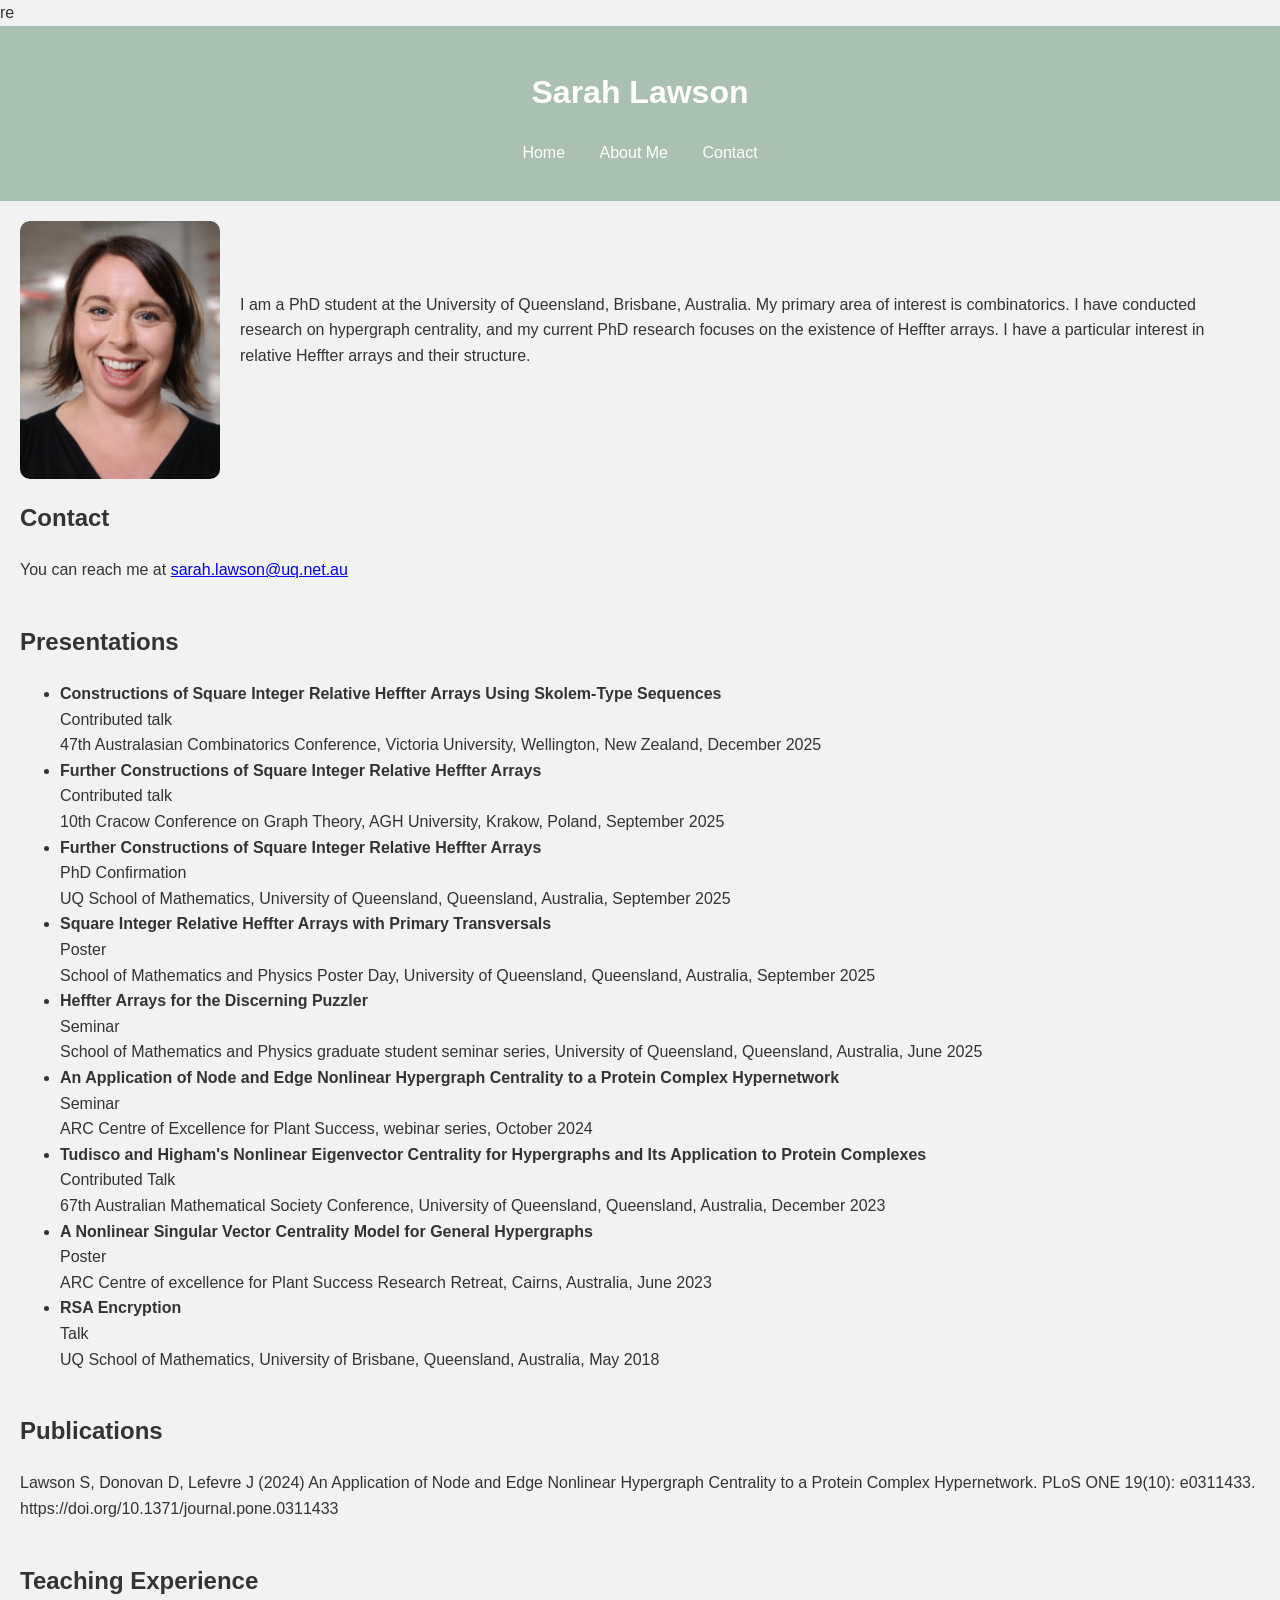
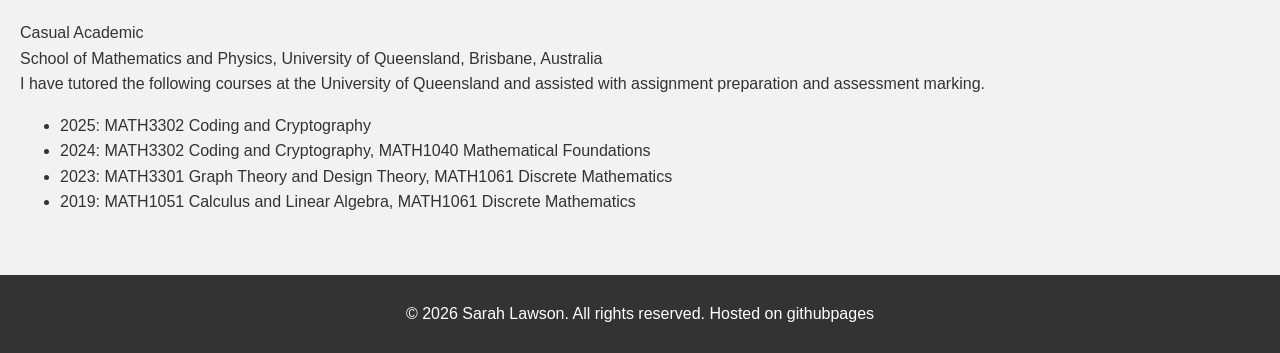
==== index.html @ 88eed438 "Update index.html" ====
re<!DOCTYPE html>
<html lang="en">
<head>
    <meta charset="UTF-8">
    <meta name="viewport" content="width=device-width, initial-scale=1.0">
    <title>Sarah Lawson</title>
    <link rel="stylesheet" href="style.css">
</head>
<body>
    <header>
        <h1>Sarah Lawson</h1>
        <nav>
            <ul>
                <li><a href="index.html">Home</a></li>
                
                <li><a href="about.html">About Me</a></li>
                <li><a href="contact.html">Contact</a></li>
            </ul>
        </nav>
    </header>

    <main>
        <style>
  .side-by-side {
    display: flex;           /* arrange children in a row */
    align-items: center; /* centre align text to top of image */
    gap: 20px;               /* space between image and text */
  }

  .side-by-side img {
    width: 200px;            /* adjust as needed */
    height: auto;
    border-radius: 10px;     /* optional */
  }

  .side-by-side p {
    margin: 0;               /* remove extra paragraph spacing */
  }
</style>

<div class="side-by-side">
  <img src="images/portrait_Sarah.png" alt="Portrait of Sarah" class="portrait">

  <section id="home">
    <p>I am a PhD student at the University of Queensland, Brisbane, Australia. My primary area of interest is combinatorics. 
      I have conducted research on hypergraph centrality, and my current PhD research focuses on the existence of Heffter arrays. 
      I have a particular interest in relative Heffter arrays and their structure.</p>
  </section>
</div>

                <section id="contact">
            <h2>Contact</h2>
            <p>You can reach me at <a href="mailto:sarah.lawson@uq.net.au">sarah.lawson@uq.net.au</a></p>
        </section>


        <section id="presentations">
            <h2>Presentations</h2>
            <ul>
                <li><b>Constructions of Square Integer Relative Heffter Arrays Using Skolem-Type Sequences</b> <br />
                    Contributed talk <br />
                    47th Australasian Combinatorics Conference, Victoria University, Wellington, New Zealand, December 2025</li>
                <li><b>Further Constructions of Square Integer Relative Heffter Arrays</b><br />
                    Contributed talk <br />
                    10th Cracow Conference on Graph Theory, AGH University, Krakow, Poland, September 2025</li>
                <li><b>Further Constructions of Square Integer Relative Heffter Arrays</b><br />
                    PhD Confirmation <br />
                    UQ School of Mathematics, University of Queensland, Queensland, Australia, September 2025</li>
                                     
                    
                    
                <li> <b>Square Integer Relative Heffter Arrays with Primary Transversals</b><br />
                    Poster<br />
                    School of Mathematics and Physics Poster Day, University of Queensland, Queensland, Australia, September 2025</li> 
                    
                <li> <b>Heffter Arrays for the Discerning Puzzler</b><br />
                    Seminar<br />
                    School of Mathematics and Physics graduate student seminar series, University of Queensland, Queensland, Australia, June 2025</li> 
                    
                <li><b> An Application of Node and Edge Nonlinear Hypergraph Centrality to a Protein Complex Hypernetwork</b> <br />
                    Seminar<br />
                    ARC Centre of Excellence for Plant Success, webinar series, October 2024</li> 
                    
                <li> <b>Tudisco and Higham's Nonlinear Eigenvector Centrality for Hypergraphs and Its Application to Protein Complexes</b><br />
                    Contributed Talk <br />
                    67th Australian Mathematical Society Conference, University of Queensland, Queensland, Australia, December 2023</li> 
                    
                <li> <b>A Nonlinear Singular Vector Centrality Model for General Hypergraphs</b><br />
                    Poster<br />
                     ARC Centre of excellence for Plant Success Research Retreat, Cairns, Australia, June 2023</li> 
                    
                <li> <b>RSA Encryption </b><br />
                    Talk <br />
                    UQ School of Mathematics, University of Brisbane, Queensland, Australia, May 2018</li> 
        </ul>
        </section>

        <section id="Publications">
            <h2>Publications</h2>
            <p>Lawson S, Donovan D, Lefevre J (2024) An Application of Node and Edge Nonlinear Hypergraph Centrality to a Protein Complex Hypernetwork. 
                PLoS ONE 19(10): e0311433. https://doi.org/10.1371/journal.pone.0311433</p>
        </section>

        <section id="Teaching Experience">
            <h2>Teaching Experience</h2>
            <p>Casual Academic<br />
                School of Mathematics and Physics, University of Queensland, Brisbane, Australia <br />

                I have tutored the following courses at the University of Queensland and assisted with assignment preparation and assessment marking.
                <ul>
                  <li>2025: MATH3302 Coding and Cryptography   </li>
                
                  <li>2024: MATH3302 Coding and Cryptography, MATH1040 Mathematical Foundations</li>
                 
                  <li>2023: MATH3301 Graph Theory and Design Theory, MATH1061 Discrete Mathematics</li>
                
                  <li>2019: MATH1051 Calculus and Linear Algebra, MATH1061 Discrete Mathematics</li>
        </section>

        

    </main>

    <footer>
        <p>&copy; 2026 Sarah Lawson. All rights reserved. Hosted on githubpages</p>
    </footer>
</body>
</html>
---- style.css ----
/* Basic styling for your website */
body {
    font-family: Arial, sans-serif;
    line-height: 1.6;
    margin: 0;
    padding: 0;
    background-color: #f2f2f2;
    color: #333;
}

header {
    background-color: #AAC1B1;
    color: white;
    padding: 20px 0;
    text-align: center;
}

nav ul {
    list-style: none;
    padding: 0;
}

nav ul li {
    display: inline;
    margin: 0 15px;
}

nav ul li a {
    color: white;
    text-decoration: none;
}

main {
    padding: 20px;
}

section {
    margin-bottom: 40px;
}

footer {
    background-color: #333;
    color: white;
    text-align: center;
    padding: 10px 0;
}

.portrait {
    width: 33%;
    max-width: 300px;   /* optional, stops it getting huge */
    height: auto;       /* keeps proportions correct */
    display: block;       /* makes the image act like a block element */
    margin: 0 auto;       /* auto left/right margins center it */
}
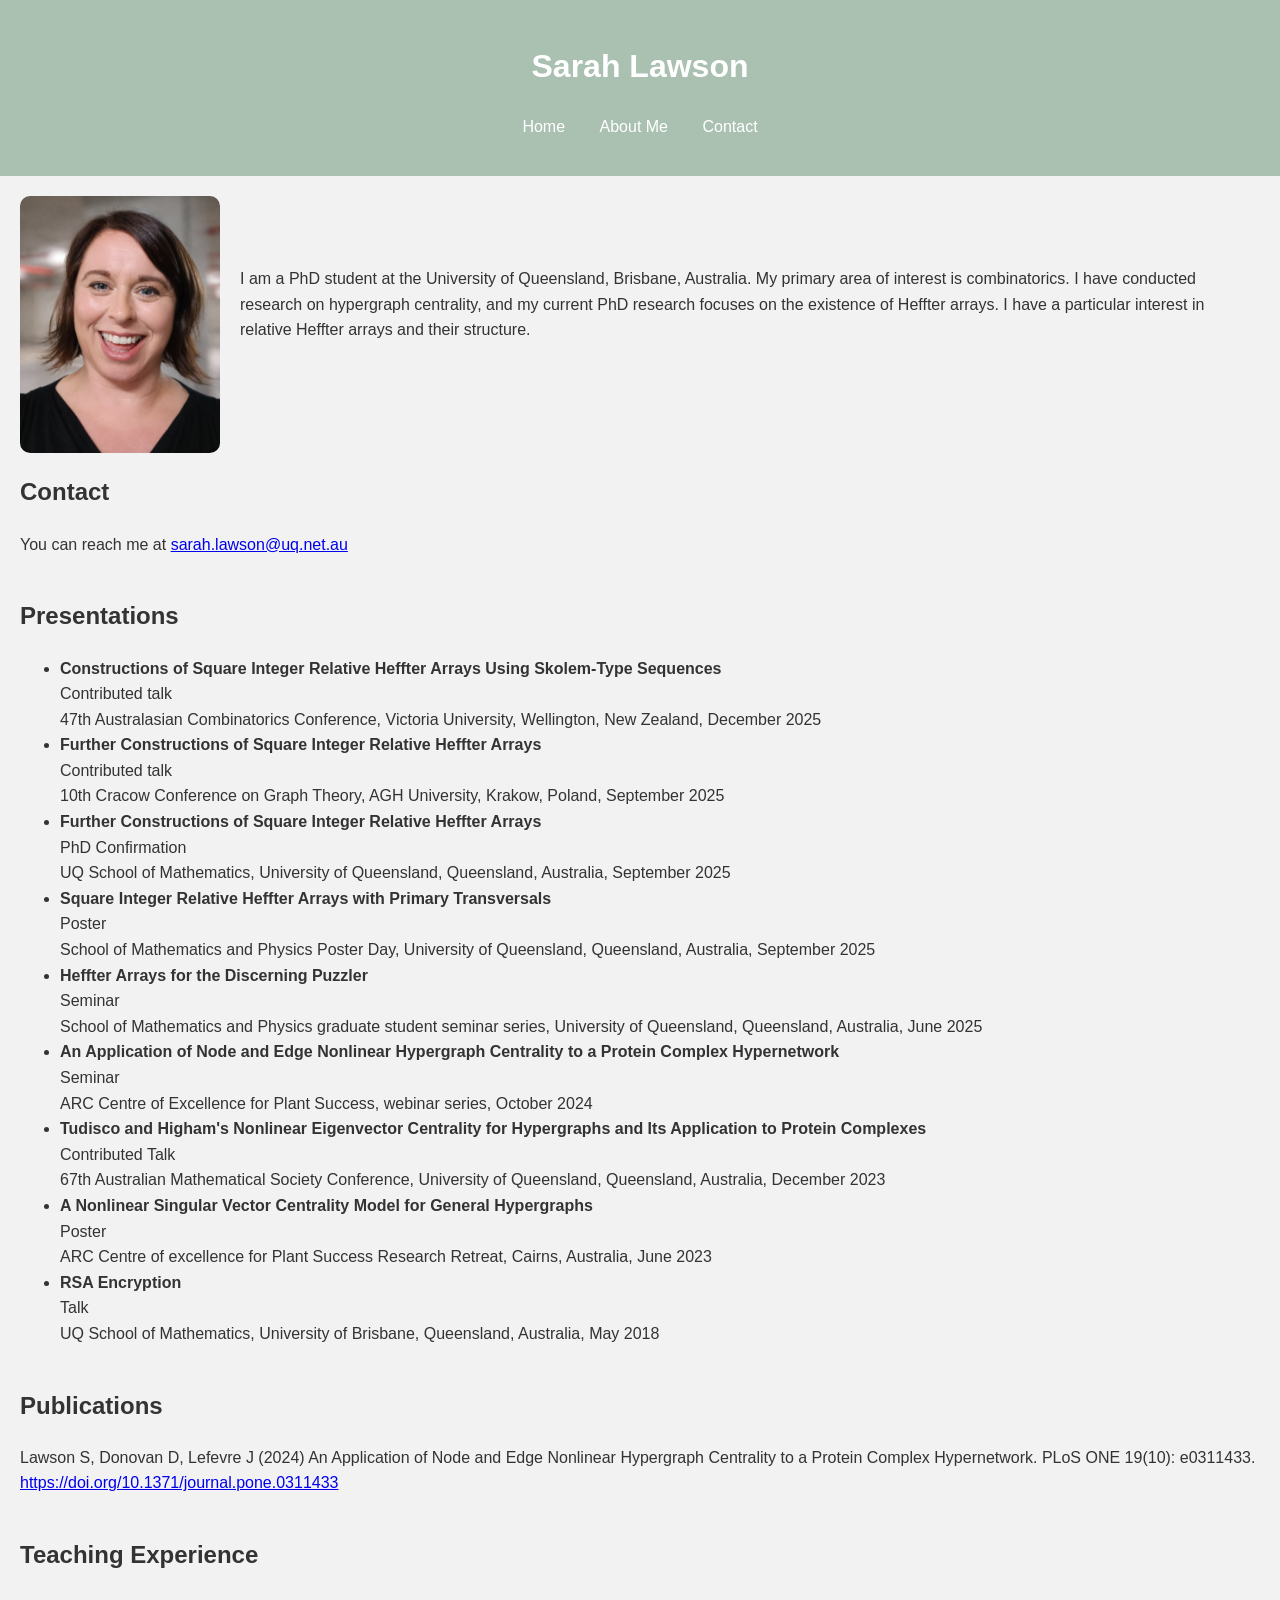
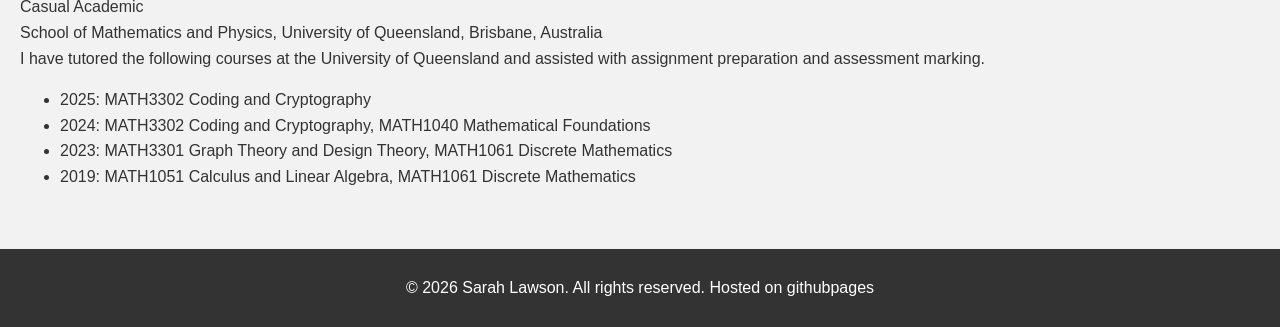
==== commit 8158b048: "Update index.html" ====
--- a/index.html
+++ b/index.html
@@ -1,4 +1,4 @@
-re<!DOCTYPE html>
+<!DOCTYPE html>
 <html lang="en">
 <head>
     <meta charset="UTF-8">
@@ -98,7 +98,9 @@
         <section id="Publications">
             <h2>Publications</h2>
             <p>Lawson S, Donovan D, Lefevre J (2024) An Application of Node and Edge Nonlinear Hypergraph Centrality to a Protein Complex Hypernetwork. 
-                PLoS ONE 19(10): e0311433. https://doi.org/10.1371/journal.pone.0311433</p>
+                PLoS ONE 19(10): e0311433. <a href="https://doi.org/10.1371/journal.pone.0311433" target="_blank">
+    https://doi.org/10.1371/journal.pone.0311433
+</a></p>
         </section>
 
         <section id="Teaching Experience">
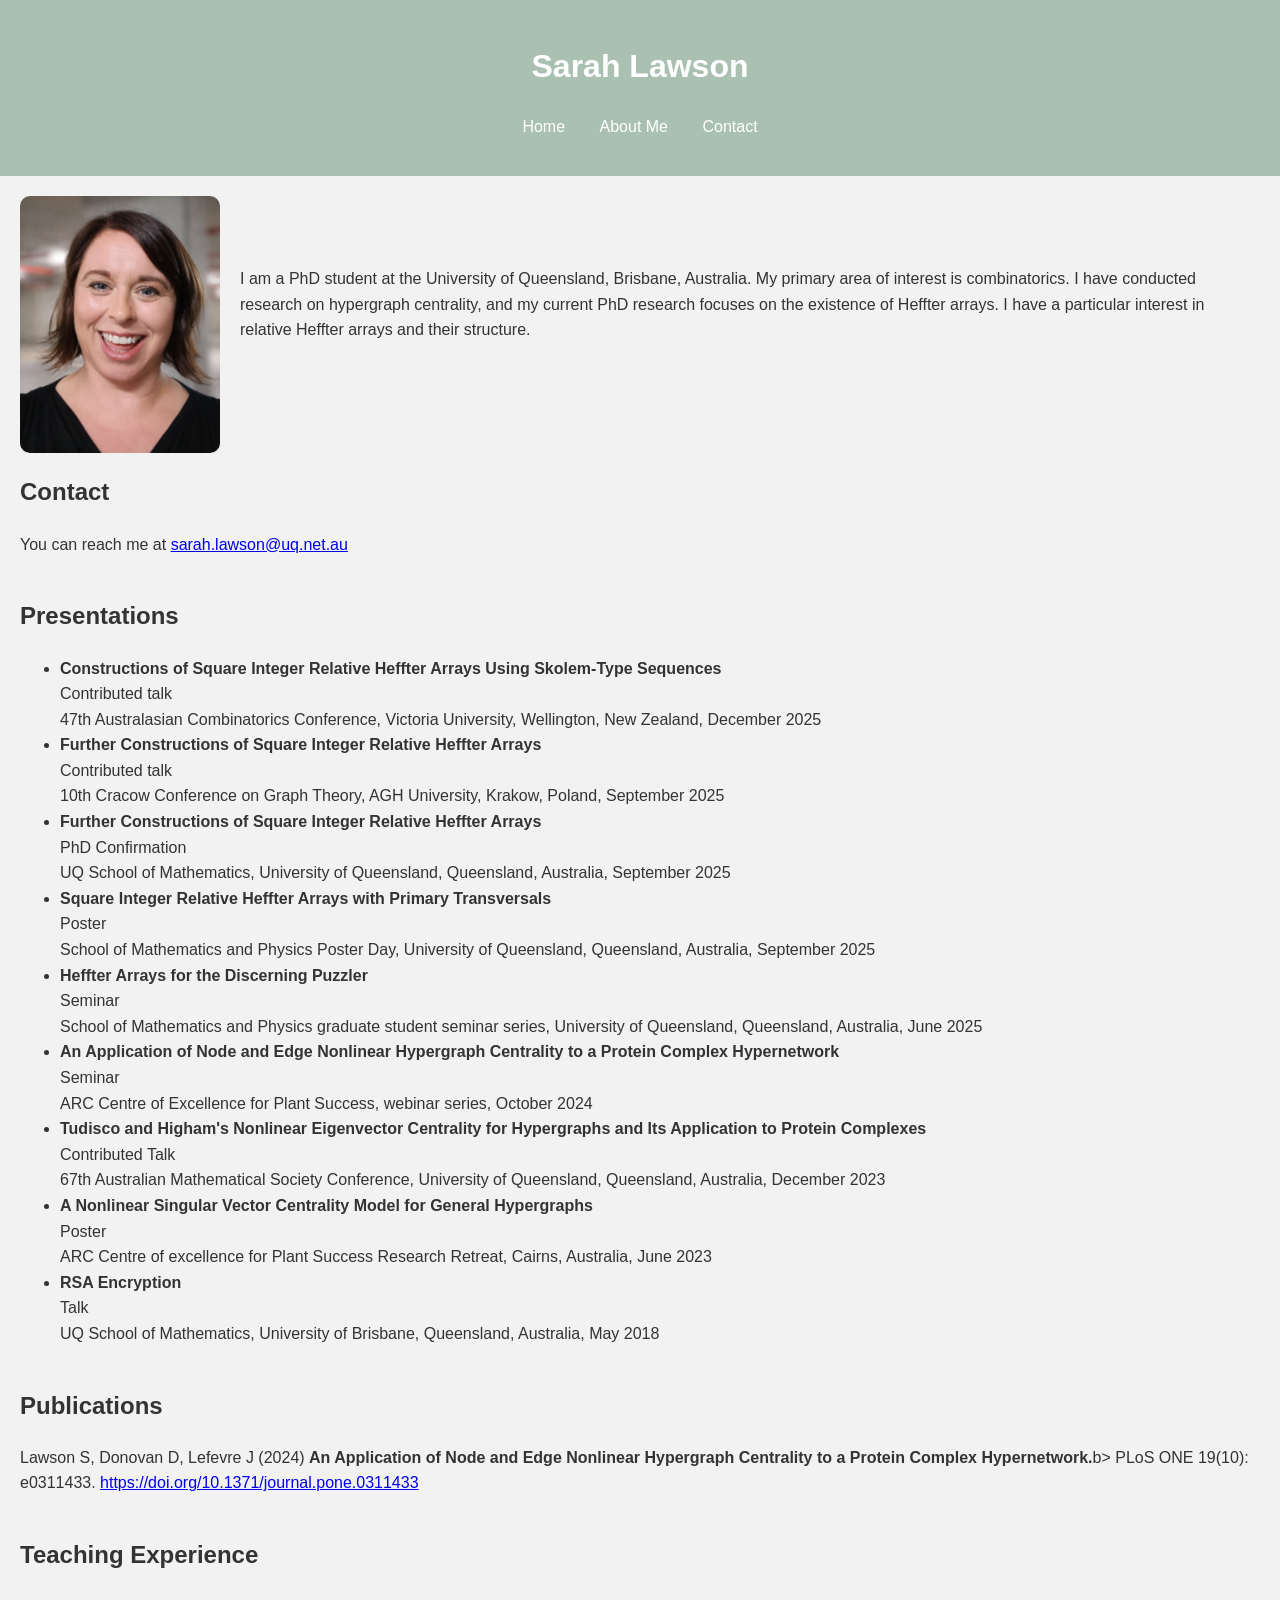
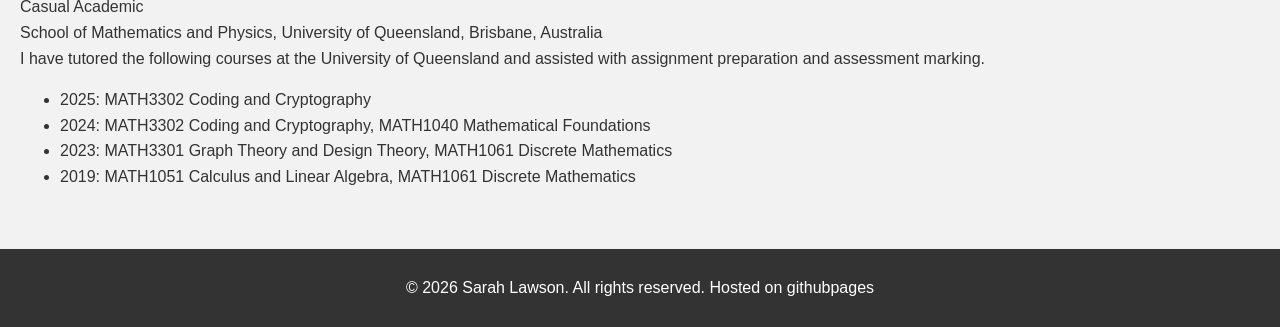
==== commit c41c3eb3: "Update index.html" ====
--- a/index.html
+++ b/index.html
@@ -97,7 +97,7 @@
 
         <section id="Publications">
             <h2>Publications</h2>
-            <p>Lawson S, Donovan D, Lefevre J (2024) An Application of Node and Edge Nonlinear Hypergraph Centrality to a Protein Complex Hypernetwork. 
+            <p>Lawson S, Donovan D, Lefevre J (2024) <b>An Application of Node and Edge Nonlinear Hypergraph Centrality to a Protein Complex Hypernetwork.</b>b> 
                 PLoS ONE 19(10): e0311433. <a href="https://doi.org/10.1371/journal.pone.0311433" target="_blank">
     https://doi.org/10.1371/journal.pone.0311433
 </a></p>
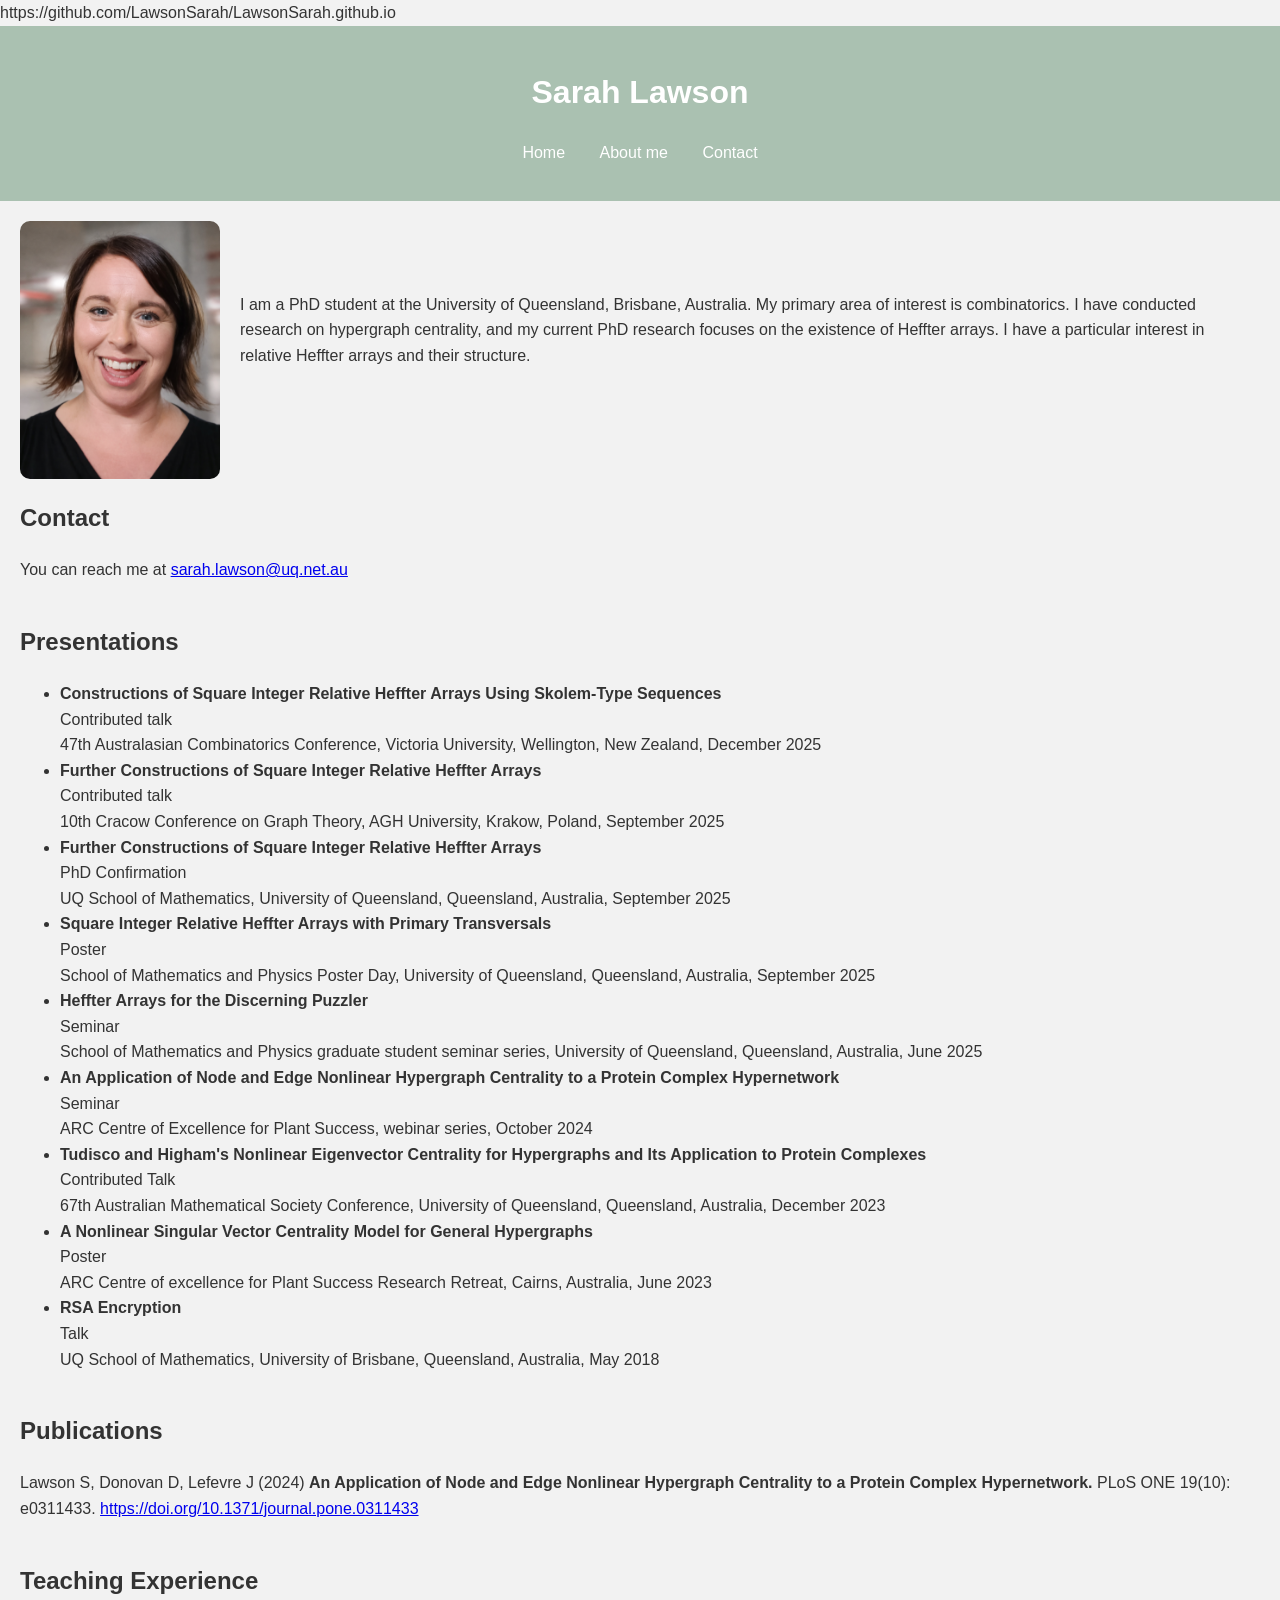
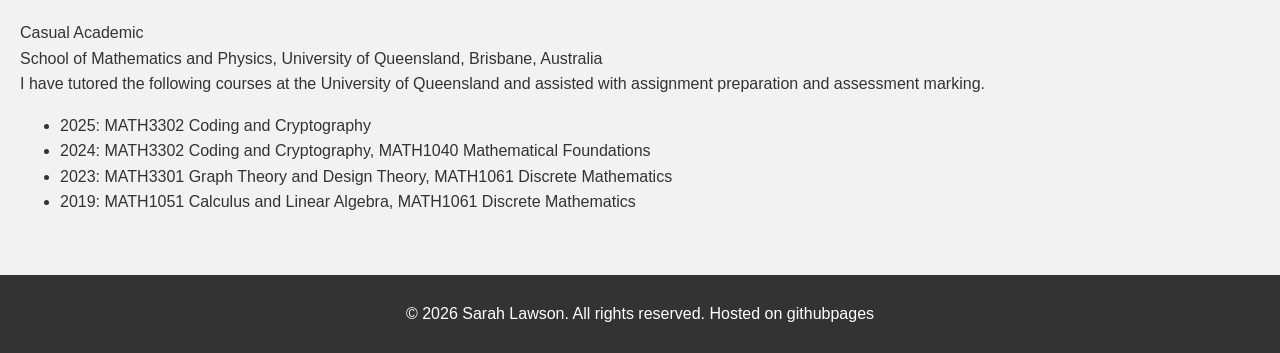
==== commit d61b5c19: "Update index.html" ====
--- a/index.html
+++ b/index.html
@@ -3,7 +3,7 @@
 <head>
     <meta charset="UTF-8">
     <meta name="viewport" content="width=device-width, initial-scale=1.0">
-    <title>Sarah Lawson</title>
+    <title>Sarah Lawson</title>https://github.com/LawsonSarah/LawsonSarah.github.io
     <link rel="stylesheet" href="style.css">
 </head>
 <body>
@@ -13,7 +13,7 @@
             <ul>
                 <li><a href="index.html">Home</a></li>
                 
-                <li><a href="about.html">About Me</a></li>
+                <li><a href="about.html">About me</a></li>
                 <li><a href="contact.html">Contact</a></li>
             </ul>
         </nav>
@@ -97,7 +97,7 @@
 
         <section id="Publications">
             <h2>Publications</h2>
-            <p>Lawson S, Donovan D, Lefevre J (2024) <b>An Application of Node and Edge Nonlinear Hypergraph Centrality to a Protein Complex Hypernetwork.</b>b> 
+            <p>Lawson S, Donovan D, Lefevre J (2024) <b>An Application of Node and Edge Nonlinear Hypergraph Centrality to a Protein Complex Hypernetwork.</b> 
                 PLoS ONE 19(10): e0311433. <a href="https://doi.org/10.1371/journal.pone.0311433" target="_blank">
     https://doi.org/10.1371/journal.pone.0311433
 </a></p>
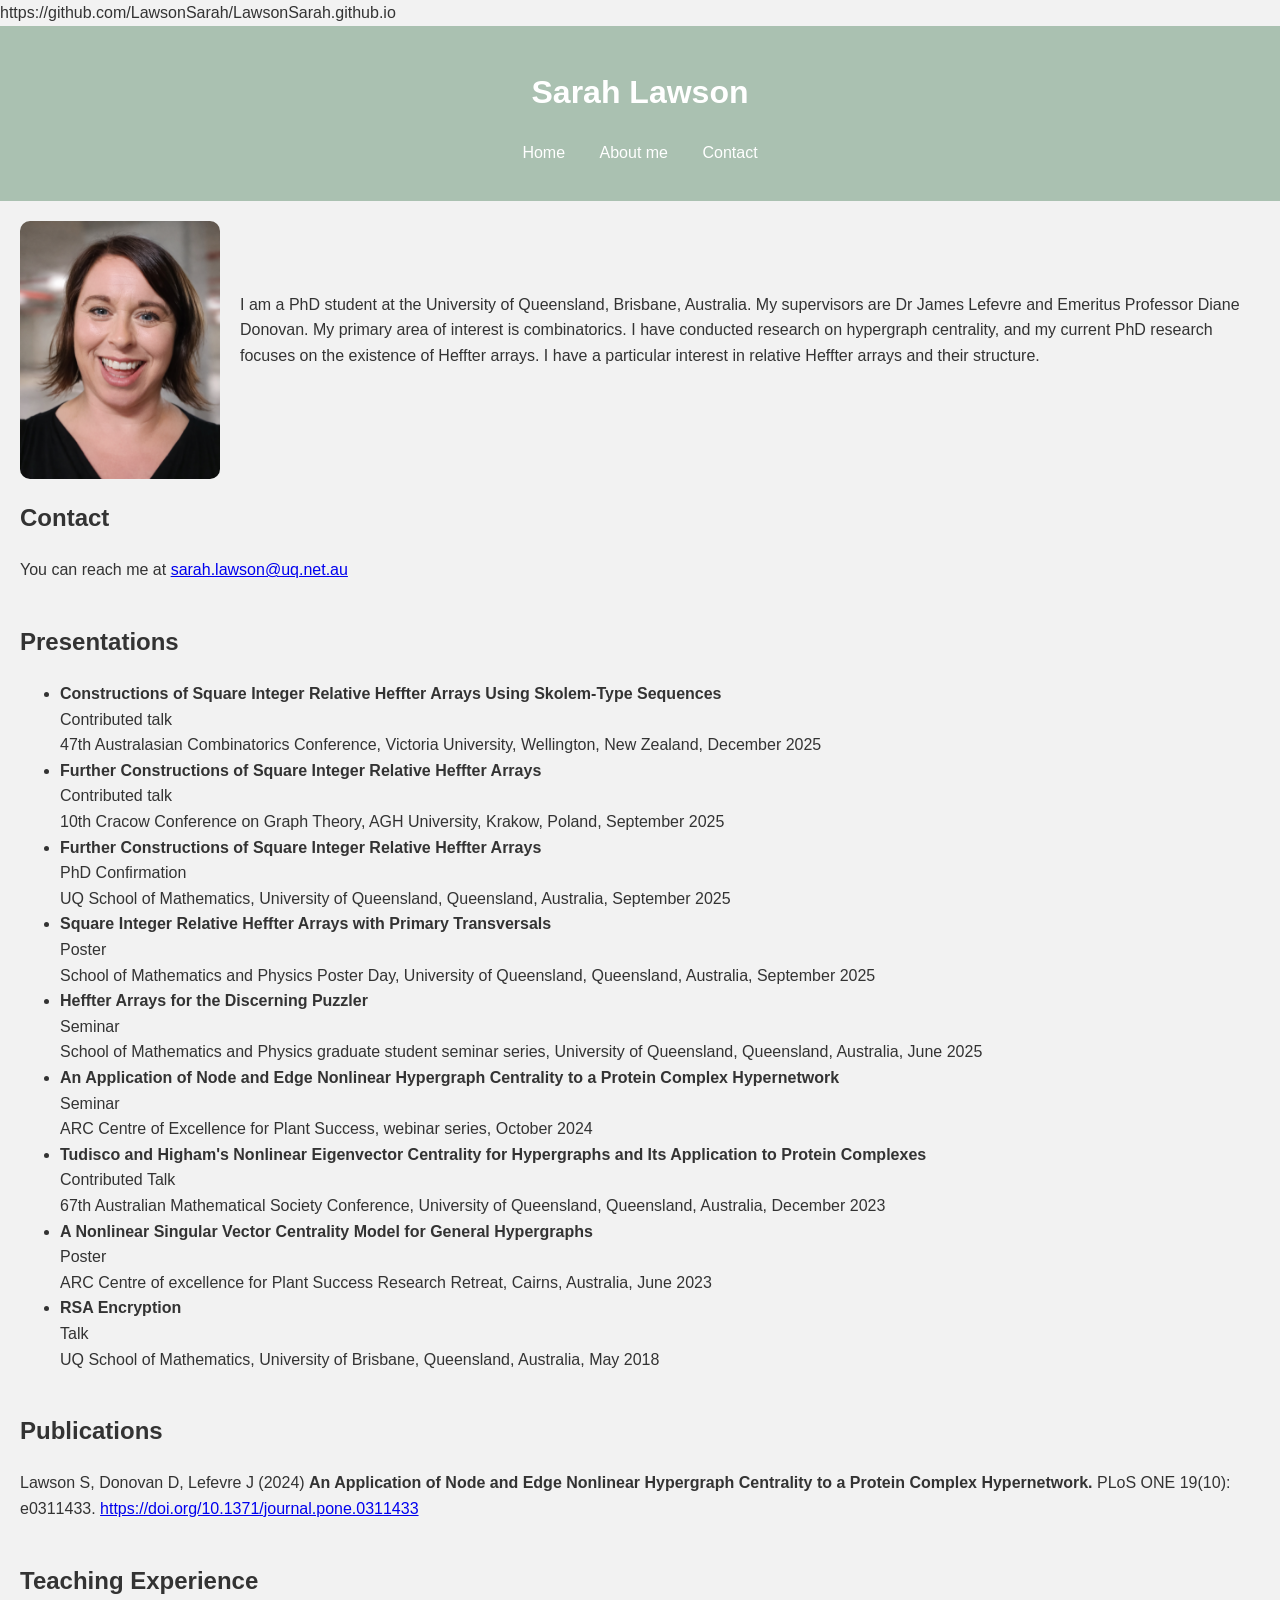
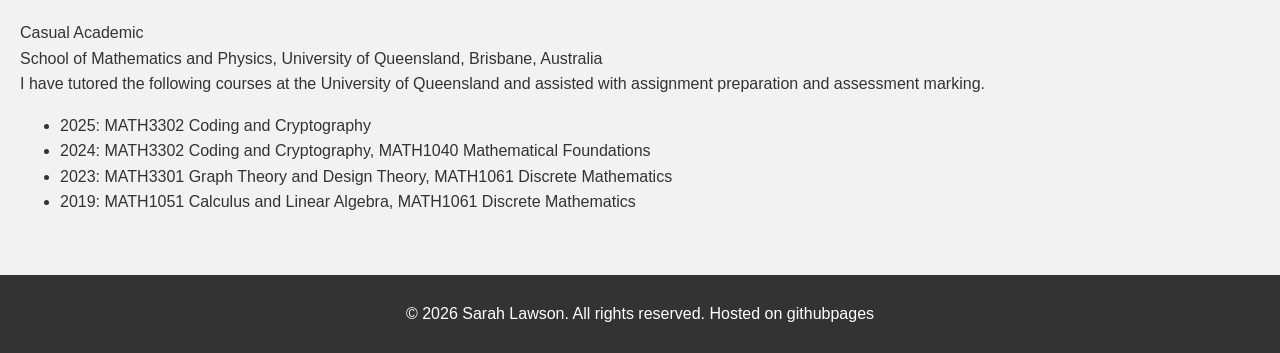
==== commit 61831359: "Update index.html" ====
--- a/index.html
+++ b/index.html
@@ -42,7 +42,7 @@
   <img src="images/portrait_Sarah.png" alt="Portrait of Sarah" class="portrait">
 
   <section id="home">
-    <p>I am a PhD student at the University of Queensland, Brisbane, Australia. My primary area of interest is combinatorics. 
+    <p>I am a PhD student at the University of Queensland, Brisbane, Australia. My supervisors are Dr James Lefevre and Emeritus Professor Diane Donovan. My primary area of interest is combinatorics. 
       I have conducted research on hypergraph centrality, and my current PhD research focuses on the existence of Heffter arrays. 
       I have a particular interest in relative Heffter arrays and their structure.</p>
   </section>
--- a/style.css
+++ b/style.css
@@ -53,3 +53,15 @@
     margin: 0 auto;       /* auto left/right margins center it */
 }
 
+.photo-grid {
+  display: grid;
+  grid-template-columns: repeat(2, 1fr); /* 4 across */
+  gap: 16px;
+  max-width: 100%;
+}
+
+.photo-grid img {
+  width: 100%;      /* forces shrinking */
+  height: auto;
+  object-fit: cover;
+}
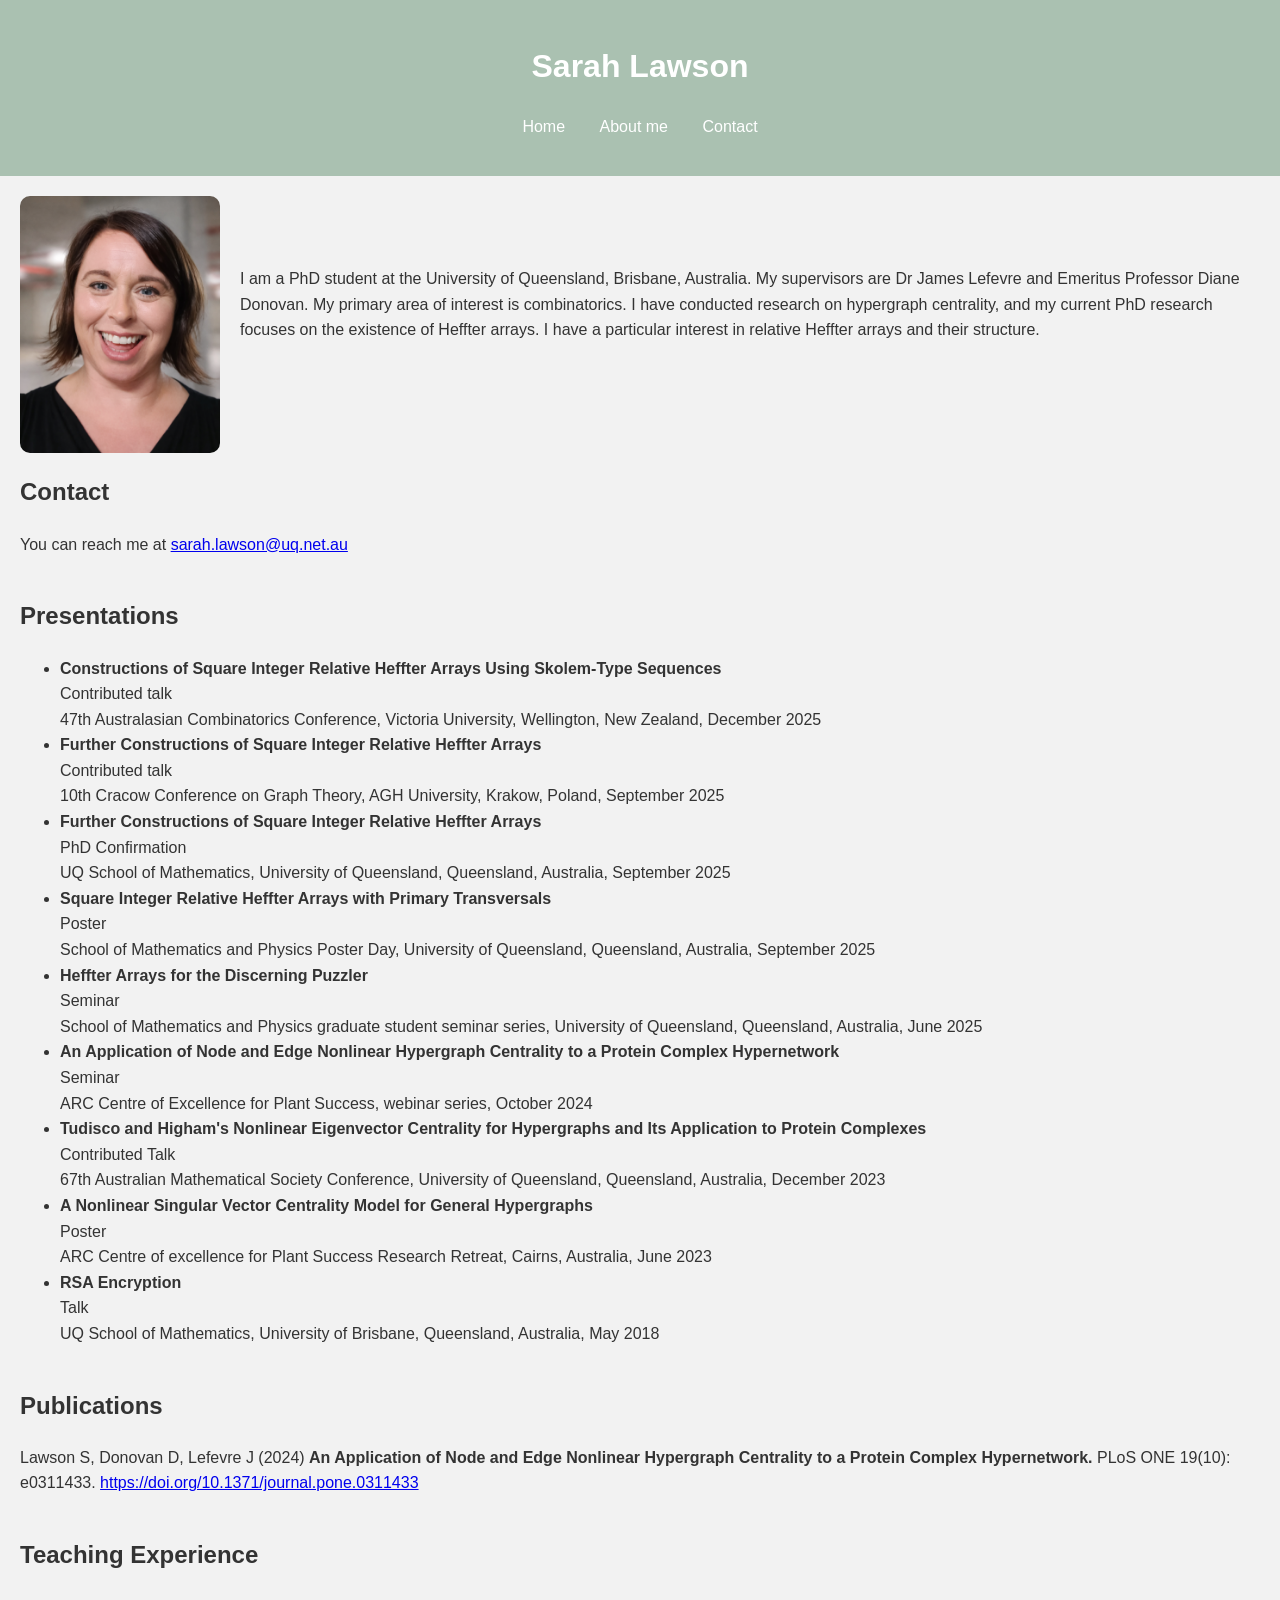
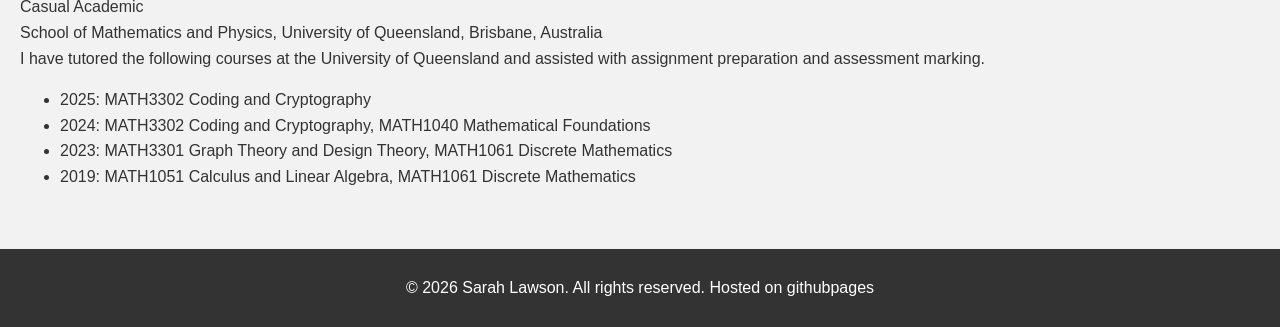
==== commit e2037115: "Update index.html" ====
--- a/index.html
+++ b/index.html
@@ -3,7 +3,8 @@
 <head>
     <meta charset="UTF-8">
     <meta name="viewport" content="width=device-width, initial-scale=1.0">
-    <title>Sarah Lawson</title>https://github.com/LawsonSarah/LawsonSarah.github.io
+    <title>Sarah Lawson</title>
+    <!--https://github.com/LawsonSarah/LawsonSarah.github.io-->
     <link rel="stylesheet" href="style.css">
 </head>
 <body>
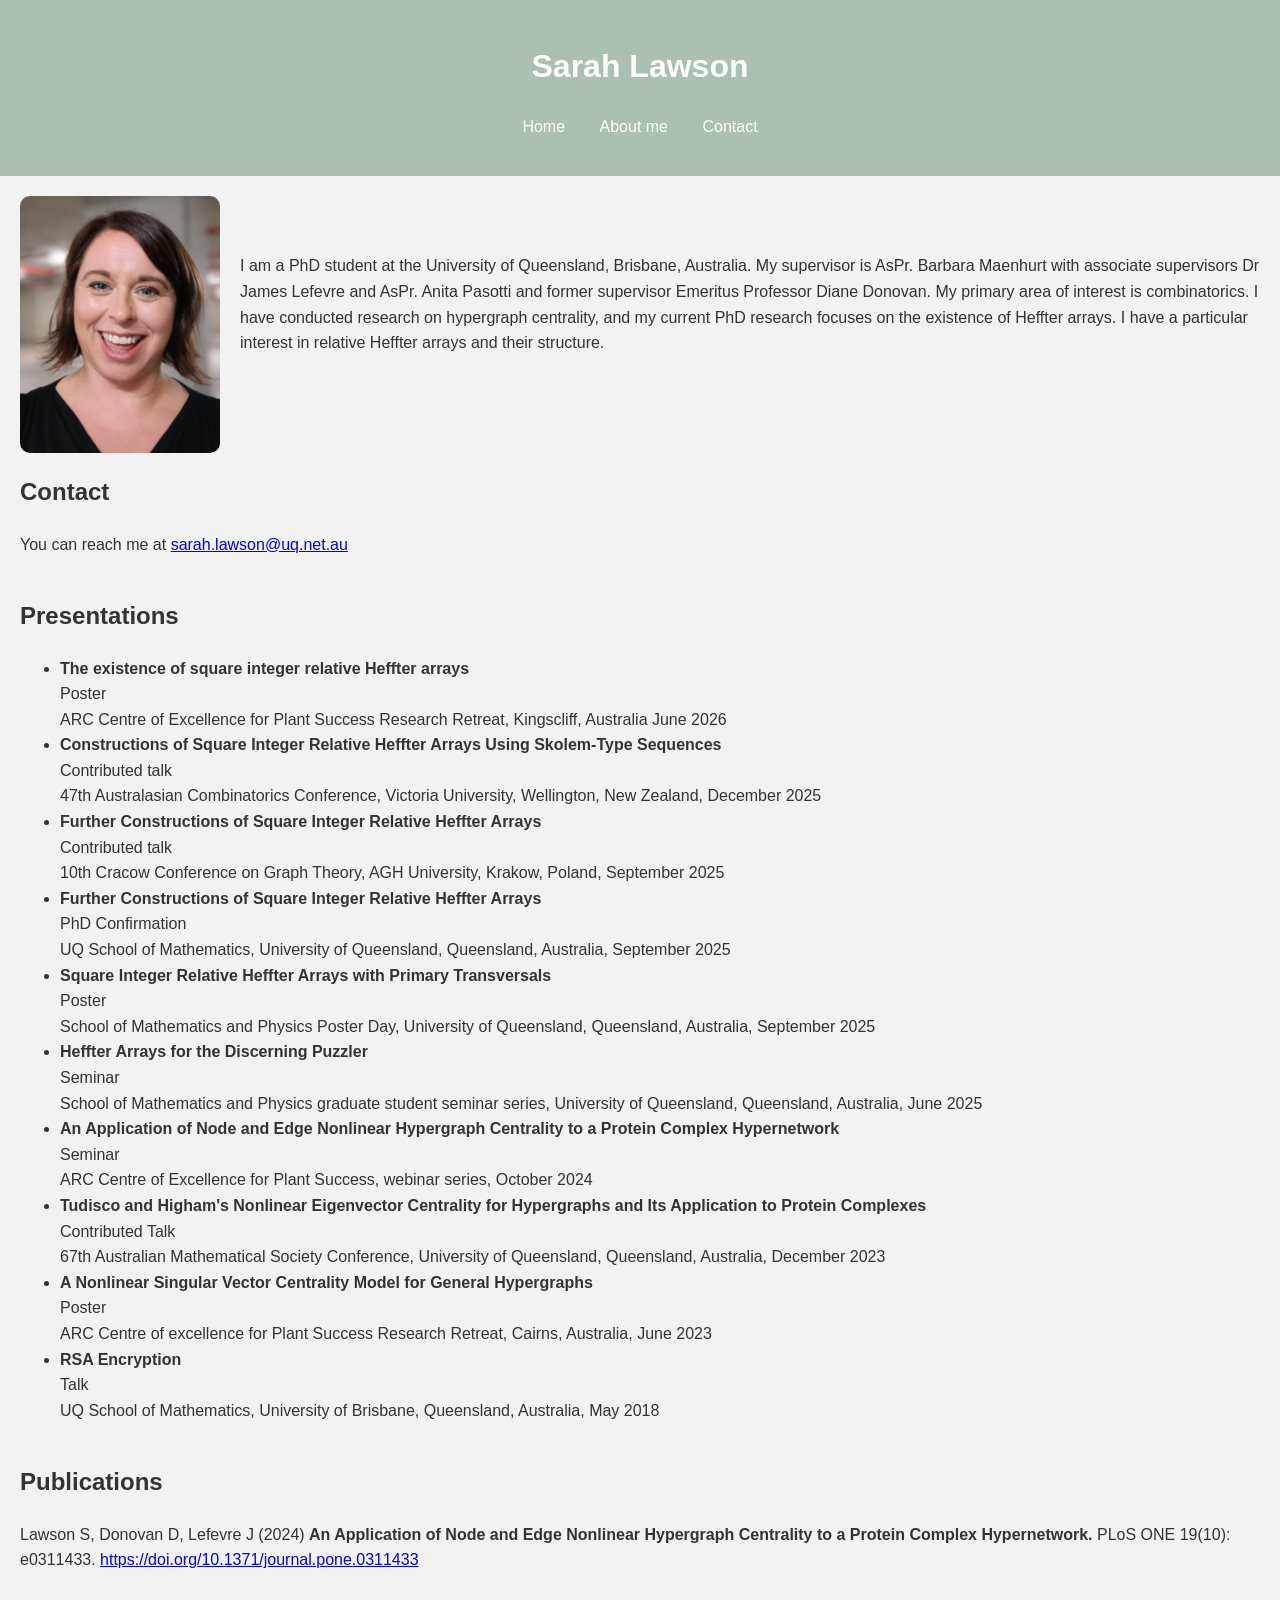
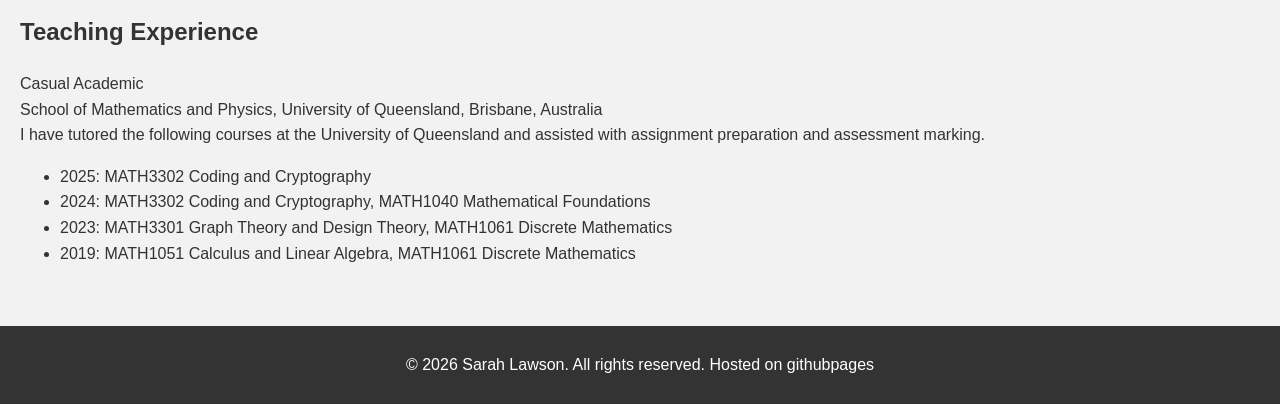
==== commit 10b2760c: "updated supervisors and presentation Updated supervisor details and added a new presentation." ====
--- a/index.html
+++ b/index.html
@@ -43,7 +43,8 @@
   <img src="images/portrait_Sarah.png" alt="Portrait of Sarah" class="portrait">
 
   <section id="home">
-    <p>I am a PhD student at the University of Queensland, Brisbane, Australia. My supervisors are Dr James Lefevre and Emeritus Professor Diane Donovan. My primary area of interest is combinatorics. 
+    <p>I am a PhD student at the University of Queensland, Brisbane, Australia. My supervisor is AsPr. Barbara Maenhurt with associate supervisors Dr James Lefevre and AsPr. Anita Pasotti
+        and former supervisor Emeritus Professor Diane Donovan. My primary area of interest is combinatorics. 
       I have conducted research on hypergraph centrality, and my current PhD research focuses on the existence of Heffter arrays. 
       I have a particular interest in relative Heffter arrays and their structure.</p>
   </section>
@@ -58,6 +59,9 @@
         <section id="presentations">
             <h2>Presentations</h2>
             <ul>
+                <li><b>The existence of square integer relative Heffter arrays</b> <br /> 
+                    Poster <br />
+                ARC Centre of Excellence for Plant Success Research Retreat, Kingscliff, Australia June 2026 </li>
                 <li><b>Constructions of Square Integer Relative Heffter Arrays Using Skolem-Type Sequences</b> <br />
                     Contributed talk <br />
                     47th Australasian Combinatorics Conference, Victoria University, Wellington, New Zealand, December 2025</li>
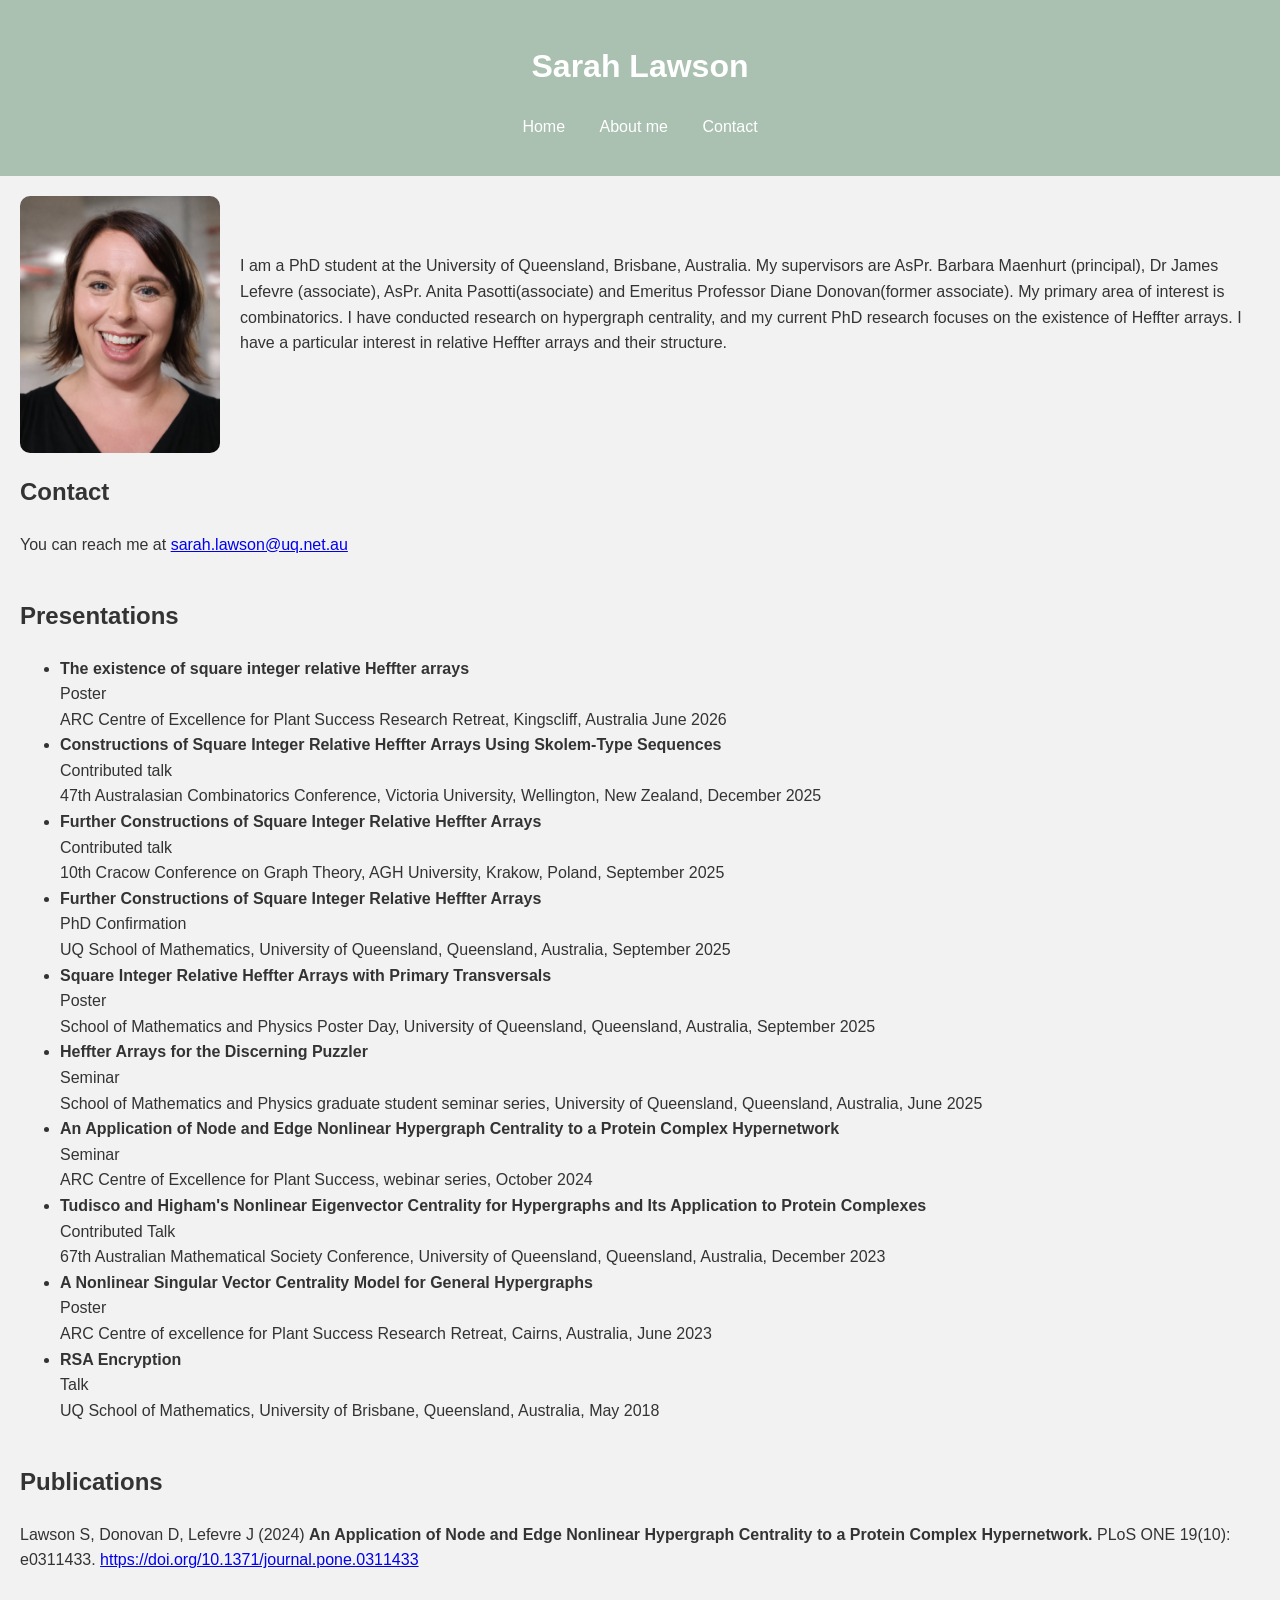
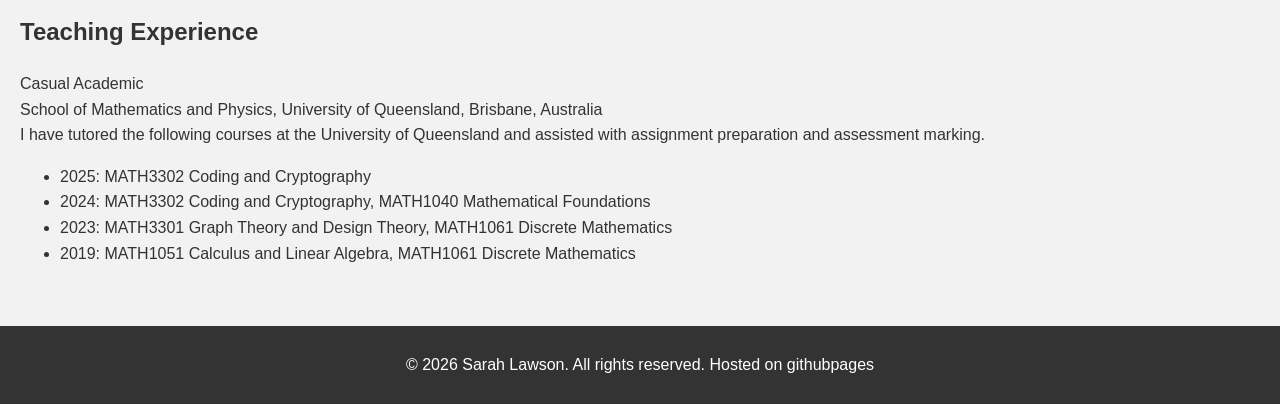
==== commit 8844e75d: "Update supervisor titles and descriptions in index.html" ====
--- a/index.html
+++ b/index.html
@@ -43,8 +43,8 @@
   <img src="images/portrait_Sarah.png" alt="Portrait of Sarah" class="portrait">
 
   <section id="home">
-    <p>I am a PhD student at the University of Queensland, Brisbane, Australia. My supervisor is AsPr. Barbara Maenhurt with associate supervisors Dr James Lefevre and AsPr. Anita Pasotti
-        and former supervisor Emeritus Professor Diane Donovan. My primary area of interest is combinatorics. 
+    <p>I am a PhD student at the University of Queensland, Brisbane, Australia. My supervisors are AsPr. Barbara Maenhurt (principal), Dr James Lefevre (associate), AsPr. Anita Pasotti(associate)
+        and Emeritus Professor Diane Donovan(former associate). My primary area of interest is combinatorics. 
       I have conducted research on hypergraph centrality, and my current PhD research focuses on the existence of Heffter arrays. 
       I have a particular interest in relative Heffter arrays and their structure.</p>
   </section>
